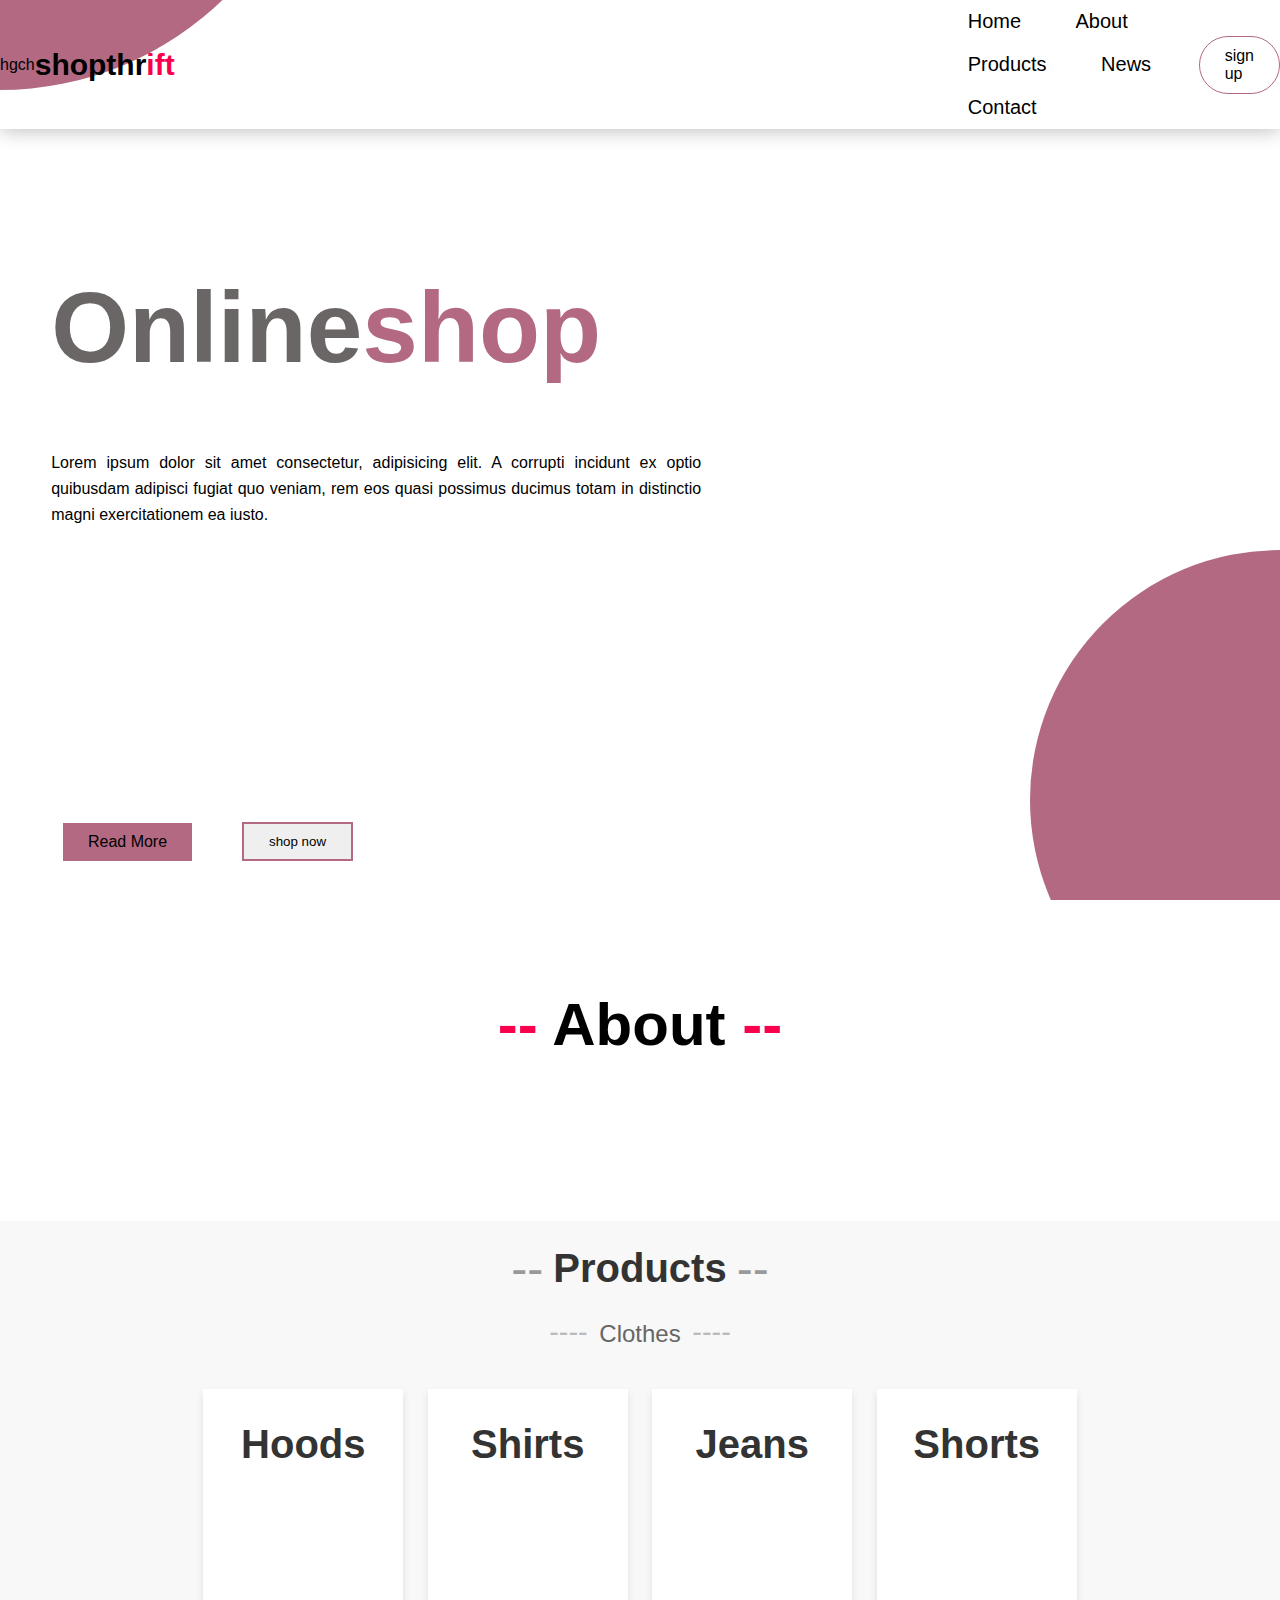
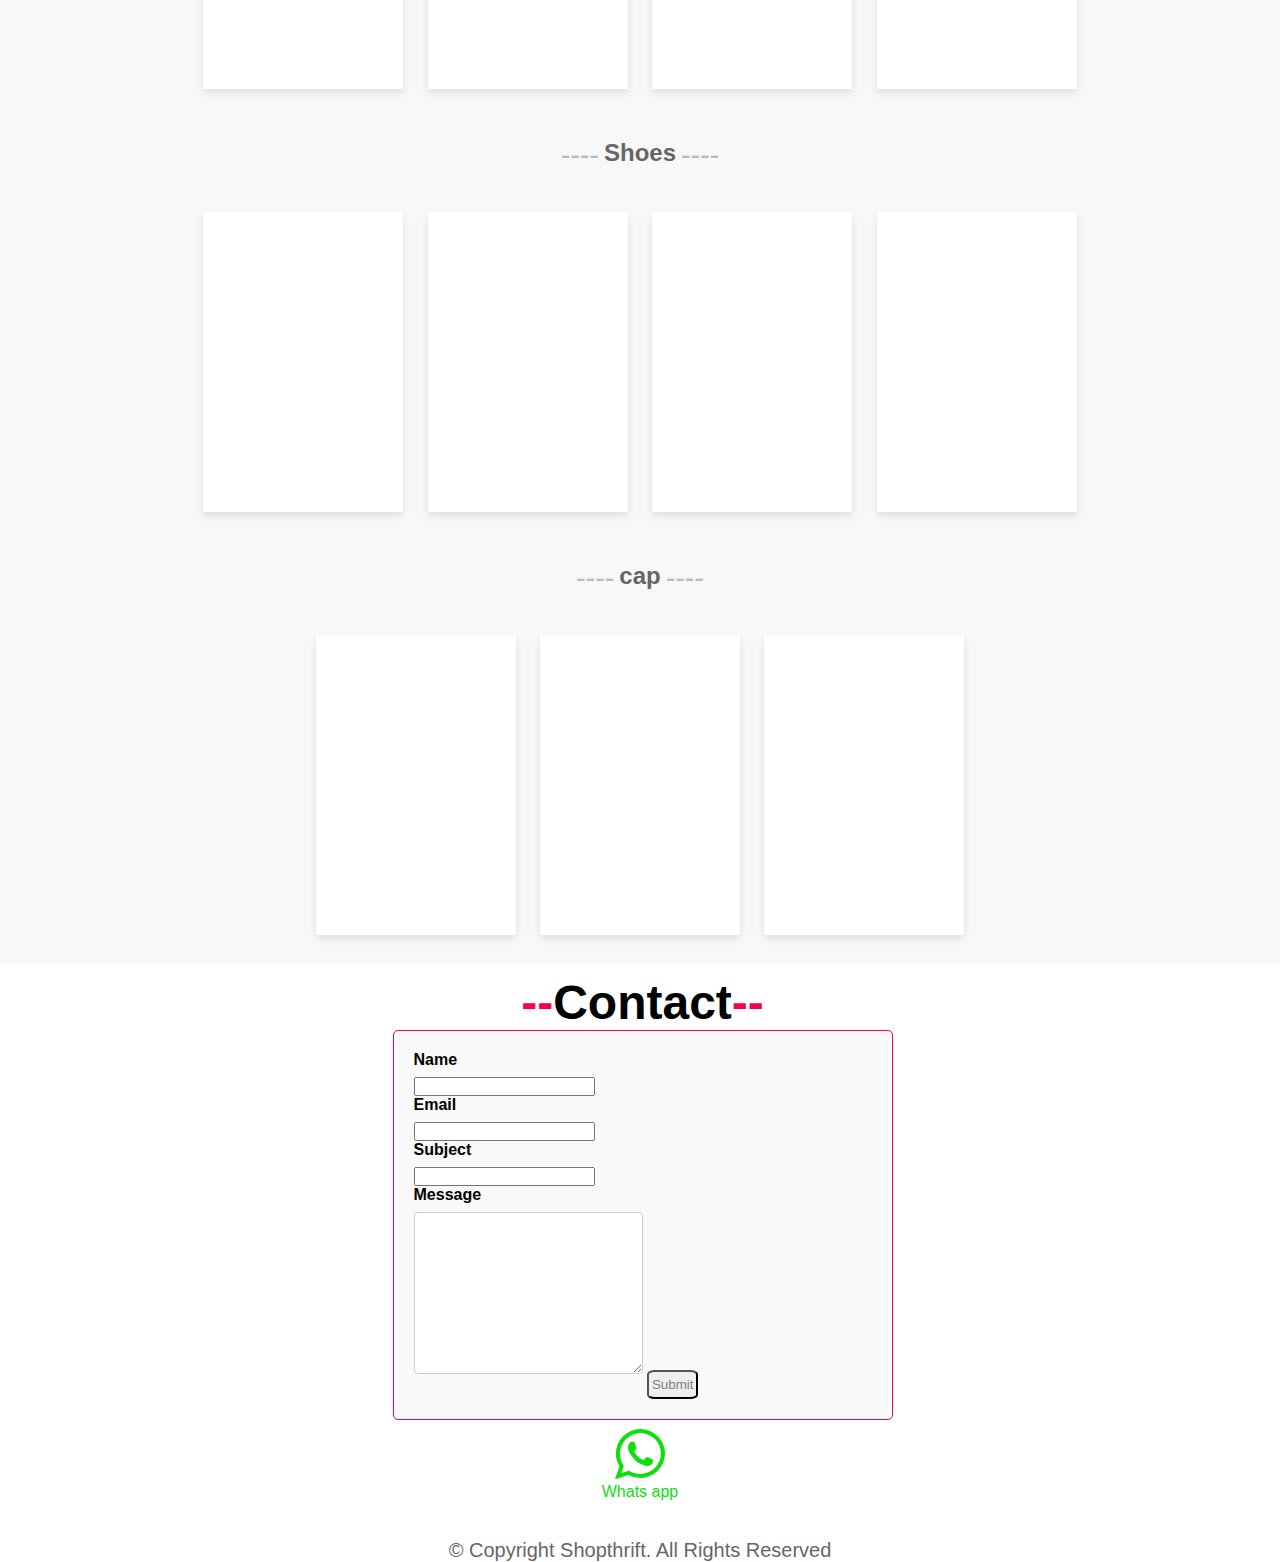
==== index.htm @ 1493b06c "Add files via upload" ====
<!DOCTYPE html>
<html lang="en">
<head>
    <meta charset="UTF-8">
    <meta name="viewport" content="width=device-width, initial-scale=1.0">
    <link rel="stylesheet" href="https://cdnjs.cloudflare.com/ajax/libs/font-awesome/4.7.0/css/font-awesome.min.css">
    <script src="https://cdn.jsdelivr.net/npm/bootstrap@5.3.3/dist/js/bootstrap.bundle.min.js" integrity="sha384-YvpcrYf0tY3lHB60NNkmXc5s9fDVZLESaAA55NDzOxhy9GkcIdslK1eN7N6jIeHz" crossorigin="anonymous"></script>
        <title>shop</title>
    <link rel="stylesheet" href="style.css">
</head>
<body>
    <section>
        <header>
            <div class="circle"></div>
            <div class="circles"></div>
     hgch
        <a href="#" class="logo">shopthr<span>ift</span></a>
        <ul>
            <li> <a href="index.htm">Home</a></li>
            <li> <a href="about.html">About</a></li>
            <li> <a href="products.html">Products</a></li>
            <li> <a href="news.html">News</a></li>
            <li> <a href="contact.html">Contact</a></li>
        </ul>
        <p>sign up</p>
    </header>
    <div class="texts">
        <h1>Online<span>shop</span></h1>
        <p>Lorem ipsum dolor sit amet consectetur, adipisicing elit. A corrupti incidunt ex optio quibusdam adipisci fugiat quo veniam, rem eos quasi possimus ducimus totam in distinctio magni exercitationem ea iusto.</p>
    </div>
    <div class="background_image">
        <img src="img/thrifty-removebg-preview.png" alt="">
    </div>
  <div class="btn">
    <p class="read">Read More</p>
    <button>shop now</button>
  </div>

  </div>
    </section>
    <div class="container2">
    <center><h1><span>--</span> About <span>--</span></h1 ></center>
  <!-- <center> <hrs style="width: -20%;  padding-right: 100%; display: inline-block; columns: black;"></center>-->

    <div class="about">
        <div class="box">
            <div class="card">
            <img src="img/cloth_2-removebg-preview.png" alt="" style="height: 300%; margin-right: 5%;">
            <img src="img/shoe-removebg-preview.png" alt=""  style="height: 300%; margin-right: 9%;">
            <img src="img/coll-removebg-preview.png" alt=""  style="height: 300%; margin-right: -13%;">
        </div>
        </div>
    
            </div>
        </div>
        <div class="container3">
            <h1><span>--</span> Products <span>--</span></h1>
            <p> <span>----</span> Clothes <span>----</span></p>
            <div class="cloth">
                <div class="cloth-box">
                    <div class="cloth-card">
                        <img src="img/hood1-removebg-preview.png" alt="">
                        <h1>Hoods</h1>
                    </div>
                </div>
            </div>
            <div class="cloth">
                <div class="cloth-box">
                    <div class="cloth-card">
                        <img src="img/shrt-removebg-preview.png" alt="">
                        <h1>Shirts</h1>
                    </div>
                </div>
            </div>
            <div class="cloth">
                <div class="cloth-box">
                    <div class="cloth-card">
                        <img src="img/images1-removebg-preview.png" alt="">
                        <h1>Jeans</h1>
                    </div>
                </div>
            </div>
            <div class="cloth">
                <div class="cloth-box">
                    <div class="cloth-card">
                        <img src="img/short1-removebg-preview.png" alt="">
                        <h1>Shorts</h1>
                    </div>
                </div>
            </div>
        </div>
        <!---shoe starts here-->
        <div class="container4">
            <h4> <span>----</span> Shoes <span>----</span></h4>
            <div class="shoe">
                <div class="shoe-box">
                    <div class="shoe-card">
                        <img src="img/ni1-removebg-preview.png" alt="">
                        <h1></h1>
                    </div>
                </div>
            </div>
            <div class="shoe">
                <div class="shoe-box">
                    <div class="shoe-card">
                        <img src="img/sn1-removebg-preview.png" alt="">
                        <h1></h1>
                    </div>
                </div>
            </div>
            <div class="shoe">
                <div class="shoe-box">
                    <div class="shoe-card">
                        <img src="img/s1-removebg-preview.png" alt="">
                        <h1></h1>
                    </div>
                </div>
            </div>
            <div class="shoe">
                <div class="shoe-box">
                    <div class="shoe-card">
                        <img src="img/van1-removebg-preview.png" alt="">
                        <h1></h1>
                    </div>
                </div>
            </div>
        </div>
        <div class="container5">
            <h4> <span>----</span> cap <span>----</span></h4>
            <div class="cap">
                <div class="cap-box">
                    <div class="cap-card">
                        <img src="img/cap1-removebg-preview.png" alt="">
                        <h1></h1>
                    </div>
                </div>
            </div>
            <div class="cap">
                <div class="cap-box">
                    <div class="cap-card">
                        <img src="img/cap3-removebg-preview.png" alt="">
                        <h1></h1>
                    </div>
                </div>
            </div>
            <div class="cap">
                <div class="cap-box">
                    <div class="cap-card">
                        <img src="img/cap4-removebg-preview.png" alt="">
                        <h1></h1>
                    </div>
                </div>
            </div>
        </div>
        </div>
        <div class="conta">
        <h1><span> --</span>Contact<span>-- </span></h1>
        <form action="">
          <label for="">Name</label>
            <input type="text">
            <br>
           <label for="">Email</label> 
            <input type="text">
            <br>
           <label for="">Subject</label> 
            <input type="text" name="name" id="">
            <br>
          <label for="">Message</label>  
<textarea name="" id="" cols="30" rows="10"></textarea>
<button>Submit</button> 
 </form>
    </div>
  <center>  <a href="https://wa.me/+254113290379"><i class="fa fa-whatsapp" style="font-size:58px;color:rgb(13, 223, 13) "></i></a>
<p style="color:rgb(13, 223, 13) ;">Whats app</p>
</center>
</div>

    <footer>

<p>© Copyright Shopthrift. All Rights Reserved</p>
    </footer>
</body>

</html>
---- style.css ----
*{
        margin:0;
        padding: 0;
        box-sizing: border-box;
        font-family: sans-serif;
    }
    section{
        width: 100%;
        height: 100vh;
    }
    section header{
        display: flex;
        align-items: center;
        justify-content: space-around;
        box-shadow:0 0 20px rgba(0, 0, 0, 0.3) ;
    }
    section header .logo{
        font-size: 30px;
        color: black;
        text-decoration: none;
        font-weight: bold;
        margin: 15px 0;
    }
    section header .logo span{
        color: #f9004d;

    }
    section header ul{
        list-style: none;
    }
    section header ul li{
        display: inline-block;
        margin: 5px 5px;
        padding: 5px 20px;
        font-size: 20px;


    }
    section header ul li a{
        color: black;
        text-decoration: none;

    }
    Section header ul li a:hover{
        color: #f9004d;
    }

 .circle{
        position: absolute;
        top: 0;
        left: 0;
        width: 100%;
        height: 100%;
        background:rgb(179,105,130);
        clip-path: circle(320px at left -230px);
        z-index: -1;
        
    }
    .circles{
        position: absolute;
        top: 0;
        left: 0;
        width: 100%;
        height: 100vh;
        background: #b36982;
        clip-path: circle(250px at right 800px);
    }
    section header p{
        cursor: pointer;
        padding: 10px 25px;
        border: 1px solid #b36982;
        border-radius: 30px;
        transition: 0.3s;
    }
    section header p:hover{
        color: white;
        background: #b36982;
    }
    section .texts h1{
        position: absolute;
        top: 30%;
        left: 4%;
        font-size: 100px;
        color: #6a6666;

    }
    section .texts h1 span{
        color: #b36982;

    }
    section .texts p{
        width: 650px;
        position: absolute;
        top: 50%;
        left: 4%;
        line-height: 26px;
        text-align: justify;
    }
    .background_image{
        width: 70px;
        position: absolute;
        top: 20%;
        left: 40%;
        margin-left: 15%;
    
    }
   
    section .btn{
        position: relative;
        top: 77%;
        left: 38px;
        width: 340px;
        display:flex;
        align-items: center;
        justify-content: space-around;

    }
    section .btn .read{
        background: #b36982;
        columns: white;
        cursor: pointer;
        padding: 10px 25px;
    }
    section .btn button{
        padding: 10px 25px;
        background-color: none;
        border: 2px solid #b36982;
        cursor: pointer;
    }
    section .btn button:hover{
        color: white;
        background: #b36982;

    }
   
    .container2 h1{
        color:b;
        margin-top: 7%;
        font-size:60px ;
    }
    .container2 h1 span{
        color: #f9004d;
    }
    .about{
        width: 100%;
        height: 249hv;
        padding: 50px;
    }
    .about .box{
        width: 100%;
        padding: 6px 0;
        display: flex;
    }
    .about .box-card img{
        width: 50px;
    }
    .about .box .card{
        width: 92%;
        height:50px;
        display: flex;
        align-items: center;
        justify-content: center;
    }
   
    .container3 {
        text-align: center;
        padding: 20px;
        background-color: #f8f8f8;
    }
    
    .container3 h1 {
        font-size: 2.5em;
        color: #333;
        margin-bottom: 20px;
        display: flex;
        justify-content: center;
        align-items: center;
    }
    
    .container3 h1 span {
        margin: 0 10px;
        font-weight: normal;
        font-size: 1.2em;
        color: #999;
    }
    
    .container3 p {
        font-size: 1.5em;
        color: #666;
        margin-bottom: 30px;
    }
    
    .container3 p span {
        margin: 0 5px;
        font-weight: normal;
        font-size: 1.2em;
        color: #bbb;
    }
    
    .cloth {
        display: inline-block;
        margin: 10px;
    }
    
    .cloth-box {
        width: 200px;
        height: 300px;
        padding: 15px;
        background-color: #fff;
        box-shadow: 0 4px 8px rgba(0, 0, 0, 0.1);
        transition: transform 0.3s ease;
    }
    
    .cloth-box:hover {
        transform: translateY(-5px);
        background-color: black;
    }
    
    .cloth-card img {
        width: 100%;
        height: auto;
        object-fit: contain;
    }
    .container4 {
        text-align: center;
        padding: 20px;
        background-color: #f8f8f8;
    }
    .container4 h4 {
        
            font-size: 1.5em;
            color: #666;
            margin-bottom: 30px;
            display: flex;
            align-content: center;
            justify-content: center;
        }
        
        .container4 h4 span {
            margin: 0 5px;
            font-weight: normal;
            font-size: 1.2em;
            color: #bbb;
        }
        
        .shoe {
            display: inline-block;
            margin: 10px;
        }
        
        .shoe-box {
            width: 200px;
            height: 300px;
            padding: 15px;
            background-color: #fff;
            box-shadow: 0 4px 8px rgba(0, 0, 0, 0.1);
            transition: transform 0.3s ease;
        }
        
        .shoe-box:hover {
            transform: translateY(-5px);
            background-color:black;
        }
        
        .shoe-card img {
            width: 100%;
            height: auto;
            object-fit: contain;
        }
    .container5 {
        text-align: center;
        padding: 20px;
        background-color: #f8f8f8;
    }
    .container5 h4 {
        
            font-size: 1.5em;
            color: #666;
            margin-bottom: 30px;
            display: flex;
            align-content: center;
            justify-content: center;
        }
        
        .container5 h4 span {
            margin: 0 5px;
            font-weight: normal;
            font-size: 1.2em;
            color: #bbb;
        }
        
        .cap {
            display: inline-block;
            margin: 10px;
        }
        
        .cap-box {
            width: 200px;
            height: 300px;
            padding: 15px;
            background-color: #fff;
            box-shadow: 0 4px 8px rgba(0, 0, 0, 0.1);
            transition: transform 0.3s ease;
        }
        
        .cap-box:hover {
            transform: translateY(-5px);
            background-color:black;
        }
        
        .cap-card img {
            width: 100%;
            height: auto;
            object-fit: contain;
        }
        .conta{
            background-color:rgba(255, 255, 255, 0.916);
            padding: 10px 5px 5px 10px;
        }
        .conta h1{
            text-align: center;
            font-size: 3em;
        }
    .conta  span{
        color: #f9004d;
    }
    form{
        width: 100%;
        max-width: 500px;
        margin: 0 auto; 
        padding: 20px;
        border: 1px solid #f9004d;
        border-radius: 5px;
        background-color: #f9f9f9;
    }
    label{
        display: block;
        margin-bottom: 8px;
        font-weight: bold; 
   }

   textarea {
       width: 50%;
       padding: 5px;
       margin-bottom: 15px;
       border: 1px solid #ccc;
       border-radius: 4px;
       box-sizing: border-box;
   }
   

   textarea:focus {
       border-color: #0066cc;
       outline: none;
       box-shadow: 0 0 5px rgba(0, 102, 204, 0.5);
   }
   
   textarea {
       resize: vertical; 
   }
   form button{
    color: grey;
    border-radius: 15%;
    padding: 5px 3px 5px;
    
   }
   form button:hover
{
    color: #f8f8f8;
   background-color:#b36982 ;  
}
i{
  font-size: 50px;
  color: green;
}

 ol{
    margin-left: 20%;
    padding-top: 10%;

 }
 ol h4{
    font-size:30px ;
    color: #f9004d;
 }
 ol li{
   text-decoration: none;
   
 }
ul{
margin-left:60%;

}
footer p{
    padding-top: 3%;
    text-align: center;
    font-size: 20px;
    color: #666;
    
}
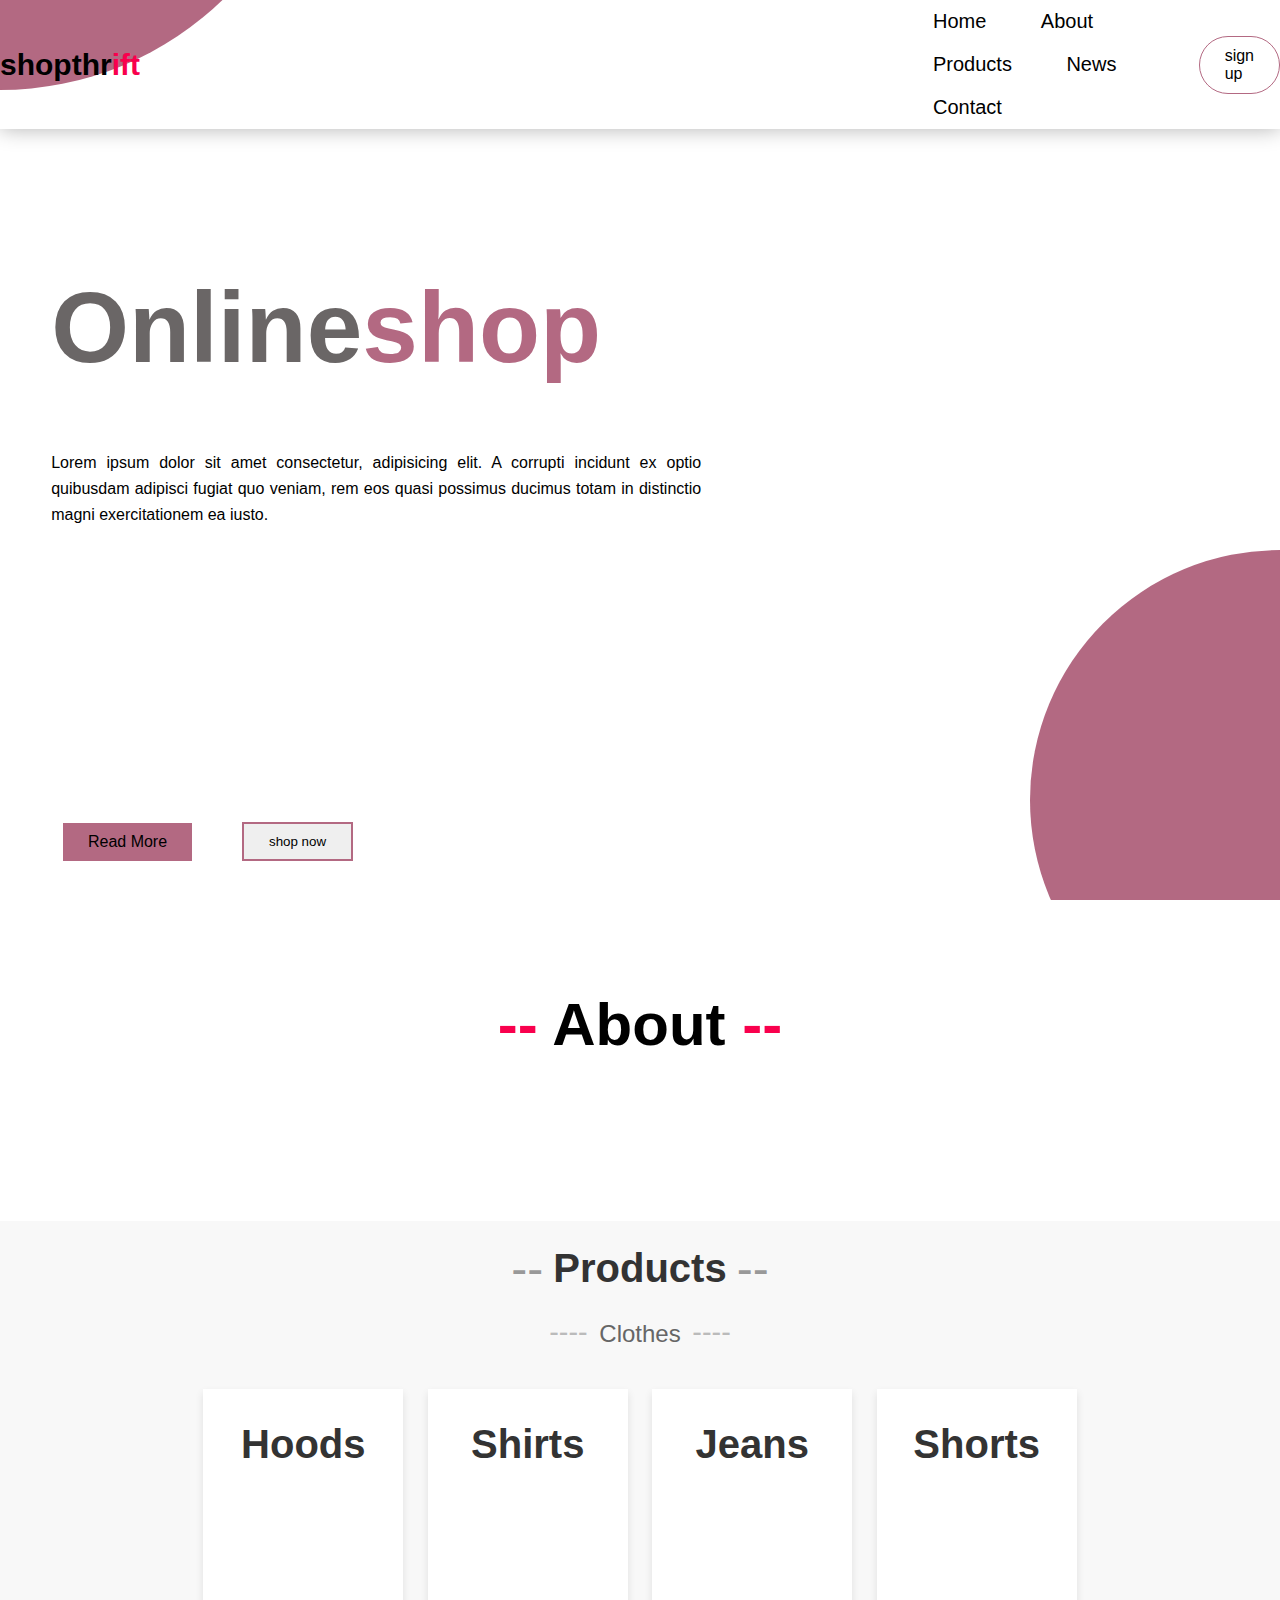
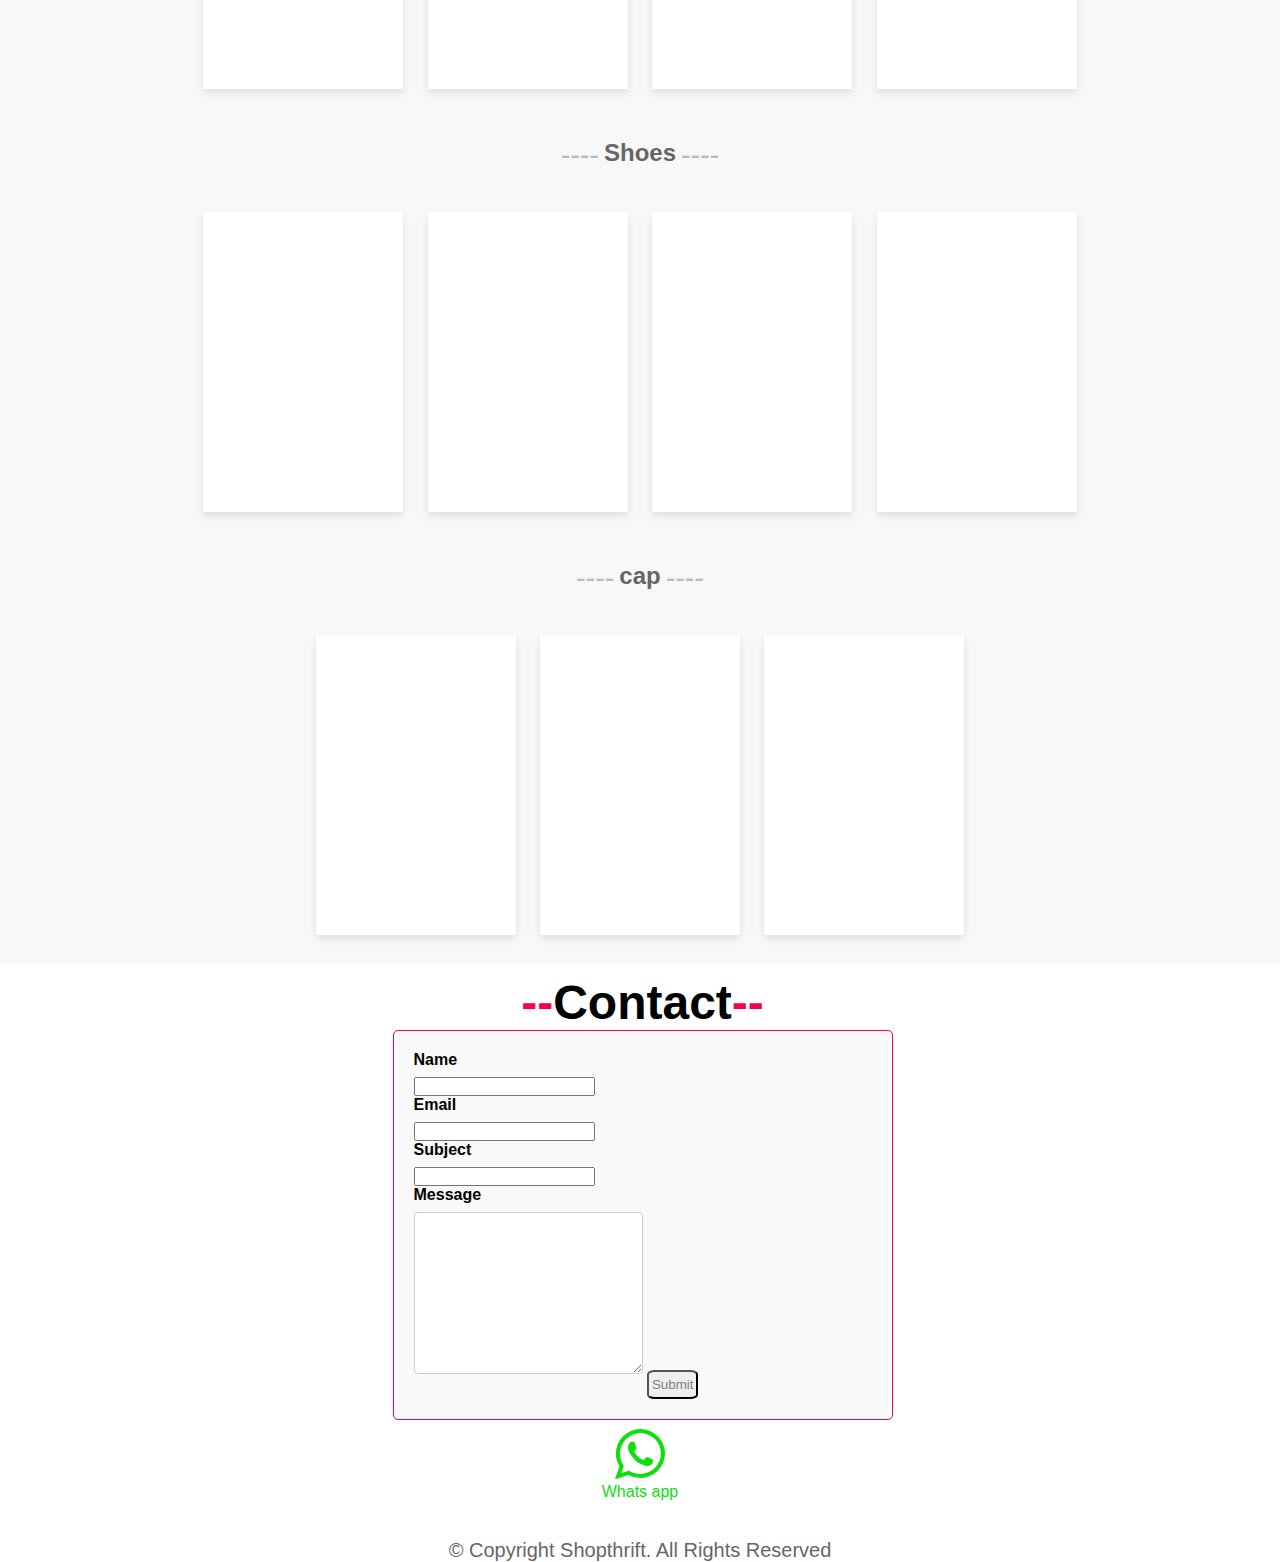
==== commit ea473c02: "Update index.htm" ====
--- a/index.htm
+++ b/index.htm
@@ -13,7 +13,6 @@
         <header>
             <div class="circle"></div>
             <div class="circles"></div>
-     hgch
         <a href="#" class="logo">shopthr<span>ift</span></a>
         <ul>
             <li> <a href="index.htm">Home</a></li>
